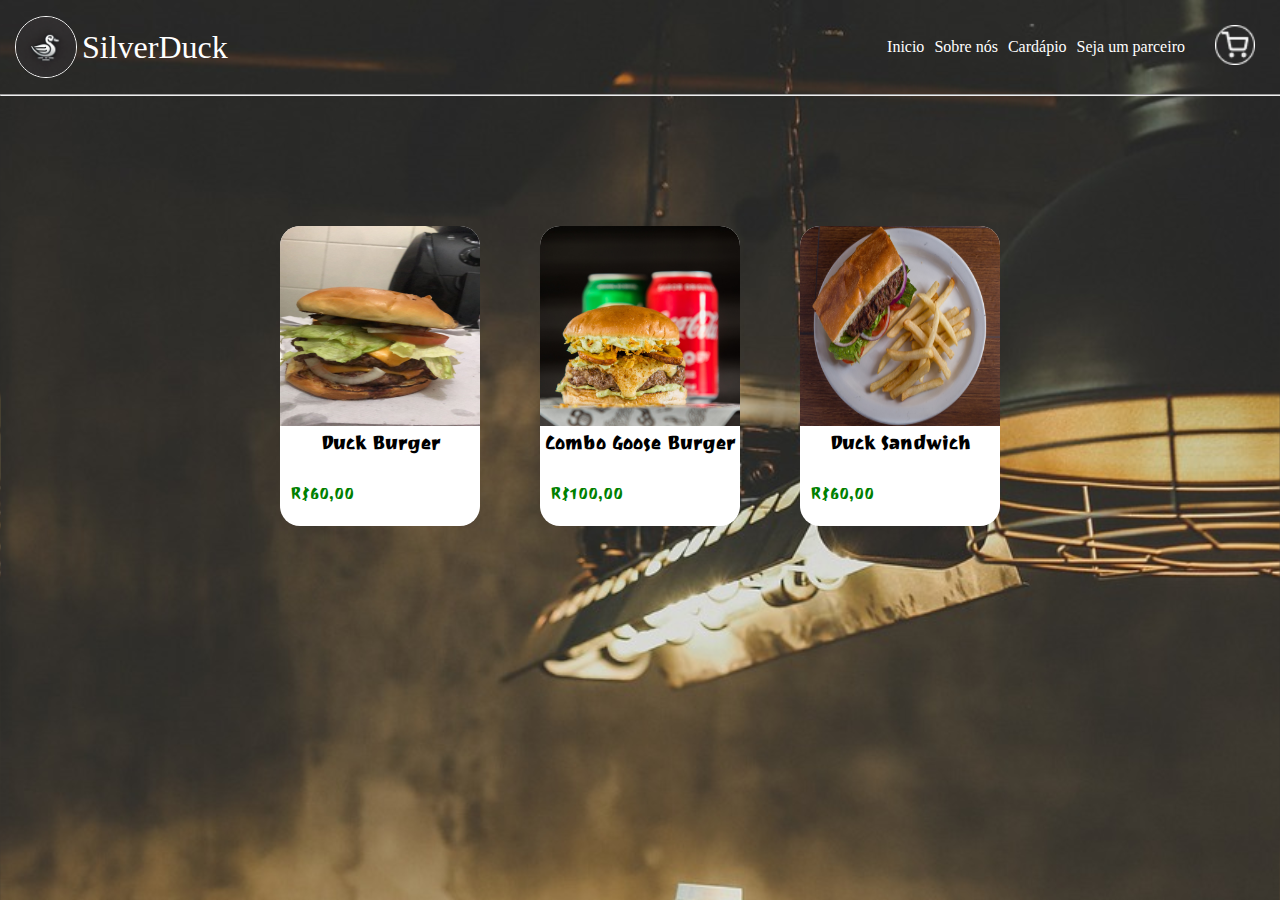
==== telas/cardápio.html @ 81bb52bf "avanços" ====
<!DOCTYPE html>
<html lang="pt-br">

<head>
    <meta charset="UTF-8">
    <meta name="viewport" content="width=device-width, initial-scale=1.0">
    <title>SilverDuck</title>
    <link rel="Stylesheet" href="../estilos/cardápio.css">
</head>

<body background="../imagens/cafe-7454951_1280.jpg">
    <header class="cabeçalho">
        <a href="Index.html">
            <div class="logo">
                <img class="logotipo-img" src="../imagens/ducklogo.webp" width="60px" border="1px">
                <span>SilverDuck</span>
            </div>
        </a>
        <nav>
            <ul>
                <Li><a href="inicio.html">Inicio</a></Li>
                <li><a href="sobre_nos.html">Sobre nós</a></li>
                <li><a href="cardápio.html"></a>Cardápio</li>
                <li><a href="contato.html">Seja um parceiro</a></li>
                <li><a href="finalizacao.html"><img class="shop" src="../imagens/Group 2.png" width="40px"
                            height="40px"></a></li>
            </ul>
    </header>
    <hr>
    <main>
        <section class="opção">
            <img class="item" src="../imagens/hamburguers/IMG-20240714-WA0009.jpg" width="200px" height="200px"><br>
            <h3>Duck Burger</h3><br>
            <p>R$60,00</p><br>
        </section>
        <section class="opção">
            <img class="item" src="../imagens/hamburguers/burger-5284886_1280.jpg" width="200px" height="200px"><br>
            <h3>Combo Goose Burger</h3><br>
            <p>R$100,00</p><br>
        </section>
        <section class="opção">
            <img class="item" src="../imagens/hamburguers/sandwich-2709083_1280.jpg" width="200px" height="200px"><br>
            <h3>Duck Sandwich</h3><br>
            <p>R$60,00</p><br>
        </section>
    </main>
    <footer>

    </footer>
</body>

</html>
---- estilos/cardápio.css ----
@import url('https://fonts.googleapis.com/css2?family=Poppins:ital,wght@0,100;0,200;0,300;0,400;0,500;0,600;0,700;0,800;0,900;1,100;1,200;1,300;1,400;1,500;1,600;1,700;1,800;1,900&family=Roboto+Condensed:ital,wght@0,100..900;1,100..900&display=swap');
@import url('https://fonts.googleapis.com/css2?family=Joti+One&family=Poppins:ital,wght@0,100;0,200;0,300;0,400;0,500;0,600;0,700;0,800;0,900;1,100;1,200;1,300;1,400;1,500;1,600;1,700;1,800;1,900&family=Roboto+Condensed:ital,wght@0,100..900;1,100..900&display=swap');
* {
    margin:0px;
    padding: 0px;
}
body {
    background-size:100%;
}
.cabeçalho {
    display: flex;
    flex-direction: row;
    align-items: center;
    justify-content: space-between;
    color: white;
}
.logo{
    display: flex;
    align-content: center;
    align-items: center;
    justify-content: center;
    justify-items: center;
    margin:10px;
}
a {
    text-decoration: none;
    color: white;
}
.logotipo-img {
    border-radius: 60px;
    border-color: white;
    margin: 5px;
}
span{
    font-size: xx-large;
}
ul {
    Display: flex;
    list-style: none;
    align-items: center;
}
li {
    padding: 5px;
}
.shop {
    width: auto;
    padding: 20px;
}
hr {
    width: 100%;
}
main {
    display: flex;
    justify-content: center;
    margin: 100px;
}
.opção {
    width: 200px;
    height: 300px;
    background-color: white;
    margin: 30px;
    border-radius: 20px;
}
.item {
    width: 200px;
    border-top-left-radius: 20px;
    border-top-right-radius: 20px;
}
h3 {
    font-family: "Joti One", serif;
    text-align: center;
}
p {
    font-family: "Joti One", serif;
    padding: 10px;
    color: green;
}
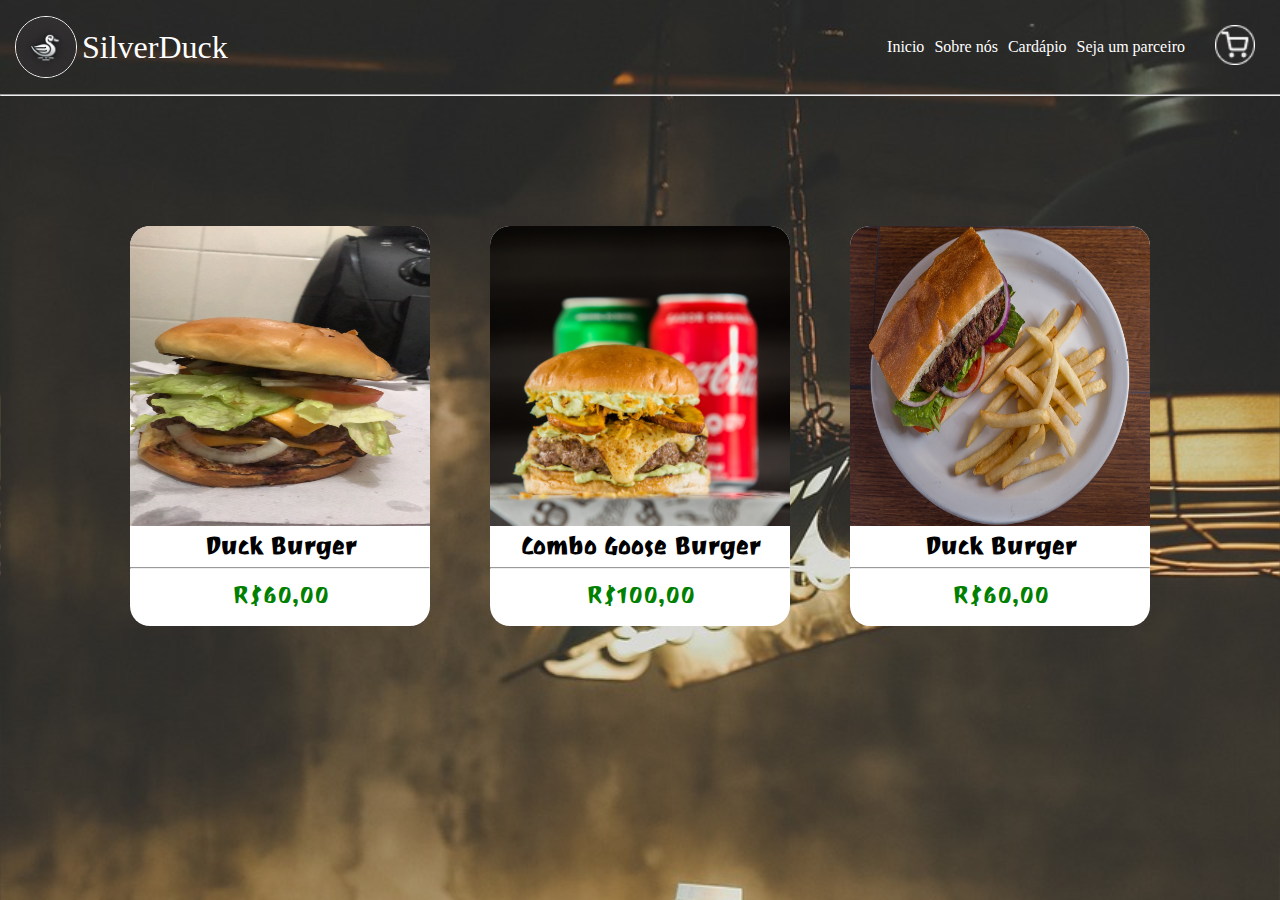
==== commit 5ad3c0e0: "tradução site" ====
--- a/telas/cardápio.html
+++ b/telas/cardápio.html
@@ -8,7 +8,7 @@
     <link rel="Stylesheet" href="../estilos/cardápio.css">
 </head>
 
-<body background="../imagens/cafe-7454951_1280.jpg">
+<body>
     <header class="cabeçalho">
         <a href="Index.html">
             <div class="logo">
@@ -22,7 +22,7 @@
                 <li><a href="sobre_nos.html">Sobre nós</a></li>
                 <li><a href="cardápio.html"></a>Cardápio</li>
                 <li><a href="contato.html">Seja um parceiro</a></li>
-                <li><a href="finalizacao.html"><img class="shop" src="../imagens/Group 2.png" width="40px"
+                <li><a href="finalizacao.html"><img class="shop" src="../imagens/carrinho.png" width="40px"
                             height="40px"></a></li>
             </ul>
     </header>
@@ -30,17 +30,17 @@
     <main>
         <section class="opção">
             <img class="item" src="../imagens/hamburguers/IMG-20240714-WA0009.jpg" width="200px" height="200px"><br>
-            <h3>Duck Burger</h3><br>
+            <h3>Duck Burger</h3><hr>
             <p>R$60,00</p><br>
         </section>
         <section class="opção">
             <img class="item" src="../imagens/hamburguers/burger-5284886_1280.jpg" width="200px" height="200px"><br>
-            <h3>Combo Goose Burger</h3><br>
+            <h3>Combo Goose Burger</h3><hr>
             <p>R$100,00</p><br>
         </section>
         <section class="opção">
             <img class="item" src="../imagens/hamburguers/sandwich-2709083_1280.jpg" width="200px" height="200px"><br>
-            <h3>Duck Sandwich</h3><br>
+            <h3>Duck Burger</h3><hr>
             <p>R$60,00</p><br>
         </section>
     </main>
--- a/estilos/cardápio.css
+++ b/estilos/cardápio.css
@@ -5,6 +5,7 @@
     padding: 0px;
 }
 body {
+    background-image: url(../imagens/backgorund.jpg);
     background-size:100%;
 }
 .cabeçalho {
@@ -55,23 +56,33 @@
     margin: 100px;
 }
 .opção {
-    width: 200px;
-    height: 300px;
+    width: 300px;
+    height: 400px;
     background-color: white;
     margin: 30px;
     border-radius: 20px;
 }
 .item {
-    width: 200px;
+    width: 300px;
+    height: 300px;
     border-top-left-radius: 20px;
     border-top-right-radius: 20px;
 }
-h3 {
+.opção h3 {
     font-family: "Joti One", serif;
     text-align: center;
+    font-size: x-large;
 }
-p {
+.opção p  {
+    padding-top: 10px;
     font-family: "Joti One", serif;
-    padding: 10px;
+    font-size: x-large;
+    justify-content: center;
     color: green;
+    text-align: center;
+    
 }
+.opção hr{
+    width: auto;
+    margin-top: 5px;
+}